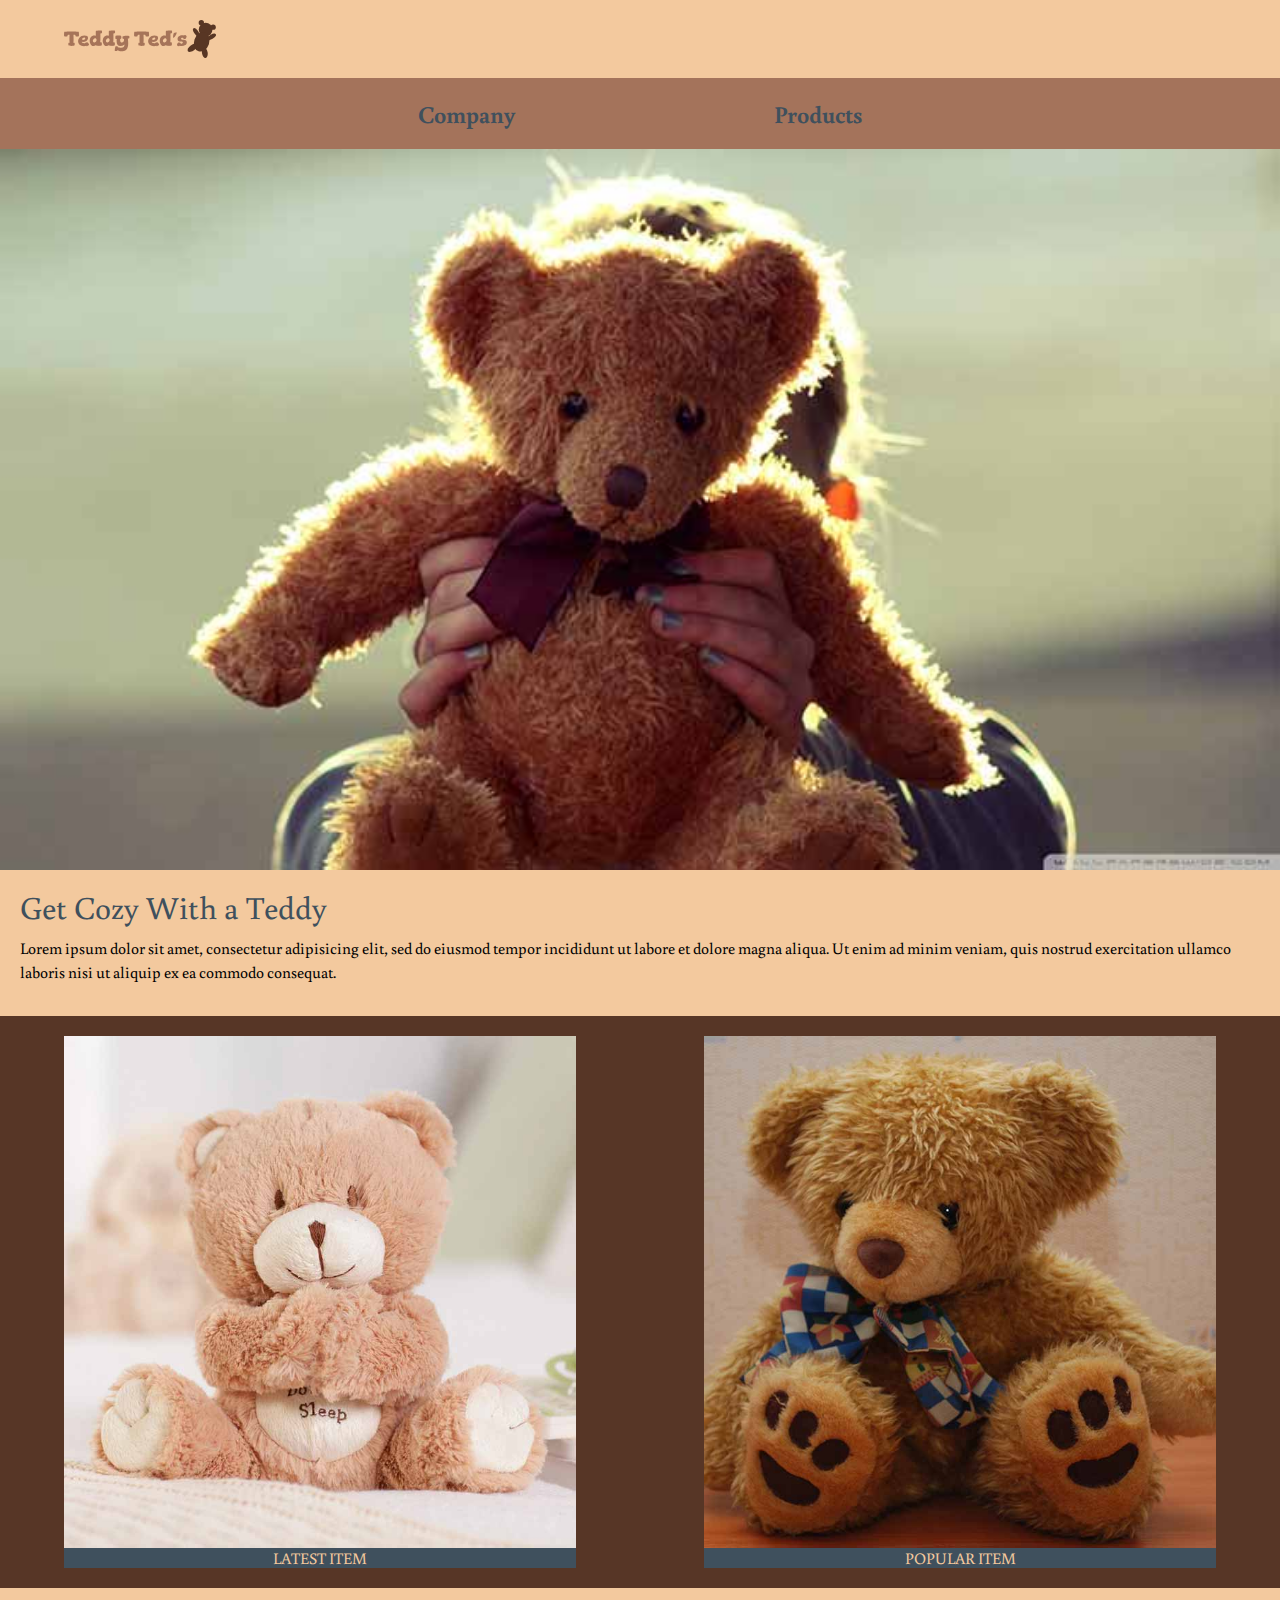
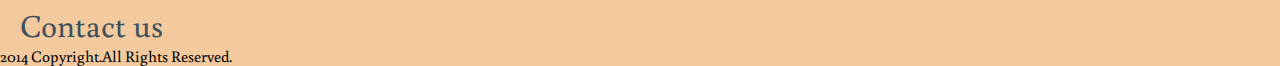
==== index.html @ 9a42027a "did the paragraphs" ====
<!DOCTYPE html>
<html lang="en-ca">
<head>
	<meta charset="utf-8">
	<title>Teddy Ted's</title>
	<meta name="viewport" content="width=device-width,initial-scale=1">
    <link href="css/general.css" rel="stylesheet">
    <link href='http://fonts.googleapis.com/css?family=Buenard:400,700' rel='stylesheet' type='text/css'>
</head>
<body>
    <header>
       
        <a href="index.html" class="logo">
            <img src="images/teddytedlogo.svg" alt="Teddy Ted's logo">
        </a>
    
        <nav class="top-nav">
            <ul>
                <li> <a href="company.html"> Company</a></li>
                <li> <a href="products.html"> Products</a></li>
            </ul>
        </nav>
   
    </header>
    
    <article>
        <div class="billboard">
            <img src="images/teddybeadbillboard.jpg" alt=" Teddy Ted's billboard">
        </div>
        
        <h2>Get Cozy With a Teddy</h2>
        
        <p>Lorem ipsum dolor sit amet, consectetur adipisicing elit, sed do eiusmod tempor incididunt ut labore et dolore magna aliqua. Ut enim ad minim veniam, quis nostrud exercitation ullamco laboris nisi ut aliquip ex ea commodo consequat.</p>
           
        <div class="bucket">
            
            <figure>
                <a href="products.html">
                    <img src="images/teddybear3.jpg" alt="Latest teddy Bear">
                    <figcaption>Latest Item</figcaption>
                </a>
            </figure>
            
            <figure>
                <a href="products.html">
                    <img src="images/teddybear2.jpg">
                    <figcaption>Popular Item</figcaption>
                </a>
            </figure>
    
        </div>
        
        <h2> Contact us</h2>
        
        
        
        
    </article>
    
    <footer> 2014 Copyright.All Rights Reserved.</footer>
    
    
    
    
    
</body>
</html>
---- css/general.css ----
@charset "utf-8";

@-moz-viewport { width: device-width; scale: 1; }
@-ms-viewport { width: device-width; scale: 1; }
@-o-viewport { width: device-width; scale: 1; }
@-webkit-viewport { width: device-width; scale: 1; }
@viewport { width: device-width; scale: 1; }

* {
	-moz-box-sizing: border-box;
	-webkit-box-sizing: border-box;
	box-sizing: border-box;
}

html {
	-moz-text-size-adjust: 100%;
	-ms-text-size-adjust: 100%;
	-webkit-text-size-adjust: 100%;
	text-size-adjust: 100%;
    
    font-size: 100%;
    font-family:'Buenard', Georgia, serif;
}

img {
	width: 100%;
    display: block;
}

body {
    margin: 0;
    padding: 0;
    background-color:#f3c99e;
}

header {
    overflow: hidden;
}

.logo {
    display: block;
    width: 9.5rem;
    margin: 1.25rem 5%;
}

.top-nav {
    background-color:#a4735b;
    margin: 0;
}

.top-nav ul {
    margin: 0;
    padding: 0;
    text-align: center;
}

.top-nav li {
    margin: 0 5%;
    padding: 0;
    display: inline;
}
    
.top-nav a,
.top-nav a:link,
.top-nav a:visited {
    display: inline-block;
    margin: 0;
    padding: 1.25rem 5%;
    color: #3f505d;
    text-decoration: none;
    font-size: 1.5rem;
    font-weight: 700;
}

.billboard {
    background-image: url(../images/teddybeadbillboard.jpg);
    margin: 0;
    overflow: hidden;
    background-repeat: no-repeat;
    background-position: center center;
    background-size: 100%
}

h2 {
    font-size: 2rem;
    font-weight: 400;
    color: #3f505d;
    margin: 1rem 0 0 1.25rem;
}

p {
    font-size: 1rem;
    margin: .5rem 1.25rem 2rem;
    line-height: 1.5rem;
}

.bucket {
    overflow: hidden;
    background-color: #573626;
    margin:0;
}

.bucket figure {
    float: left;
    width: 40%;
    margin: 1.25rem 5%;
    padding: 0;
}

.bucket figure:nth-child(even) {
    margin: 1.25rem 5%;
}

figcaption {
    text-align: center;
    text-transform: uppercase;
    background-color: #3f505d;
    color: #f3c99e;
    font-weight: 400;
}

figure a {
    text-decoration: none;
}
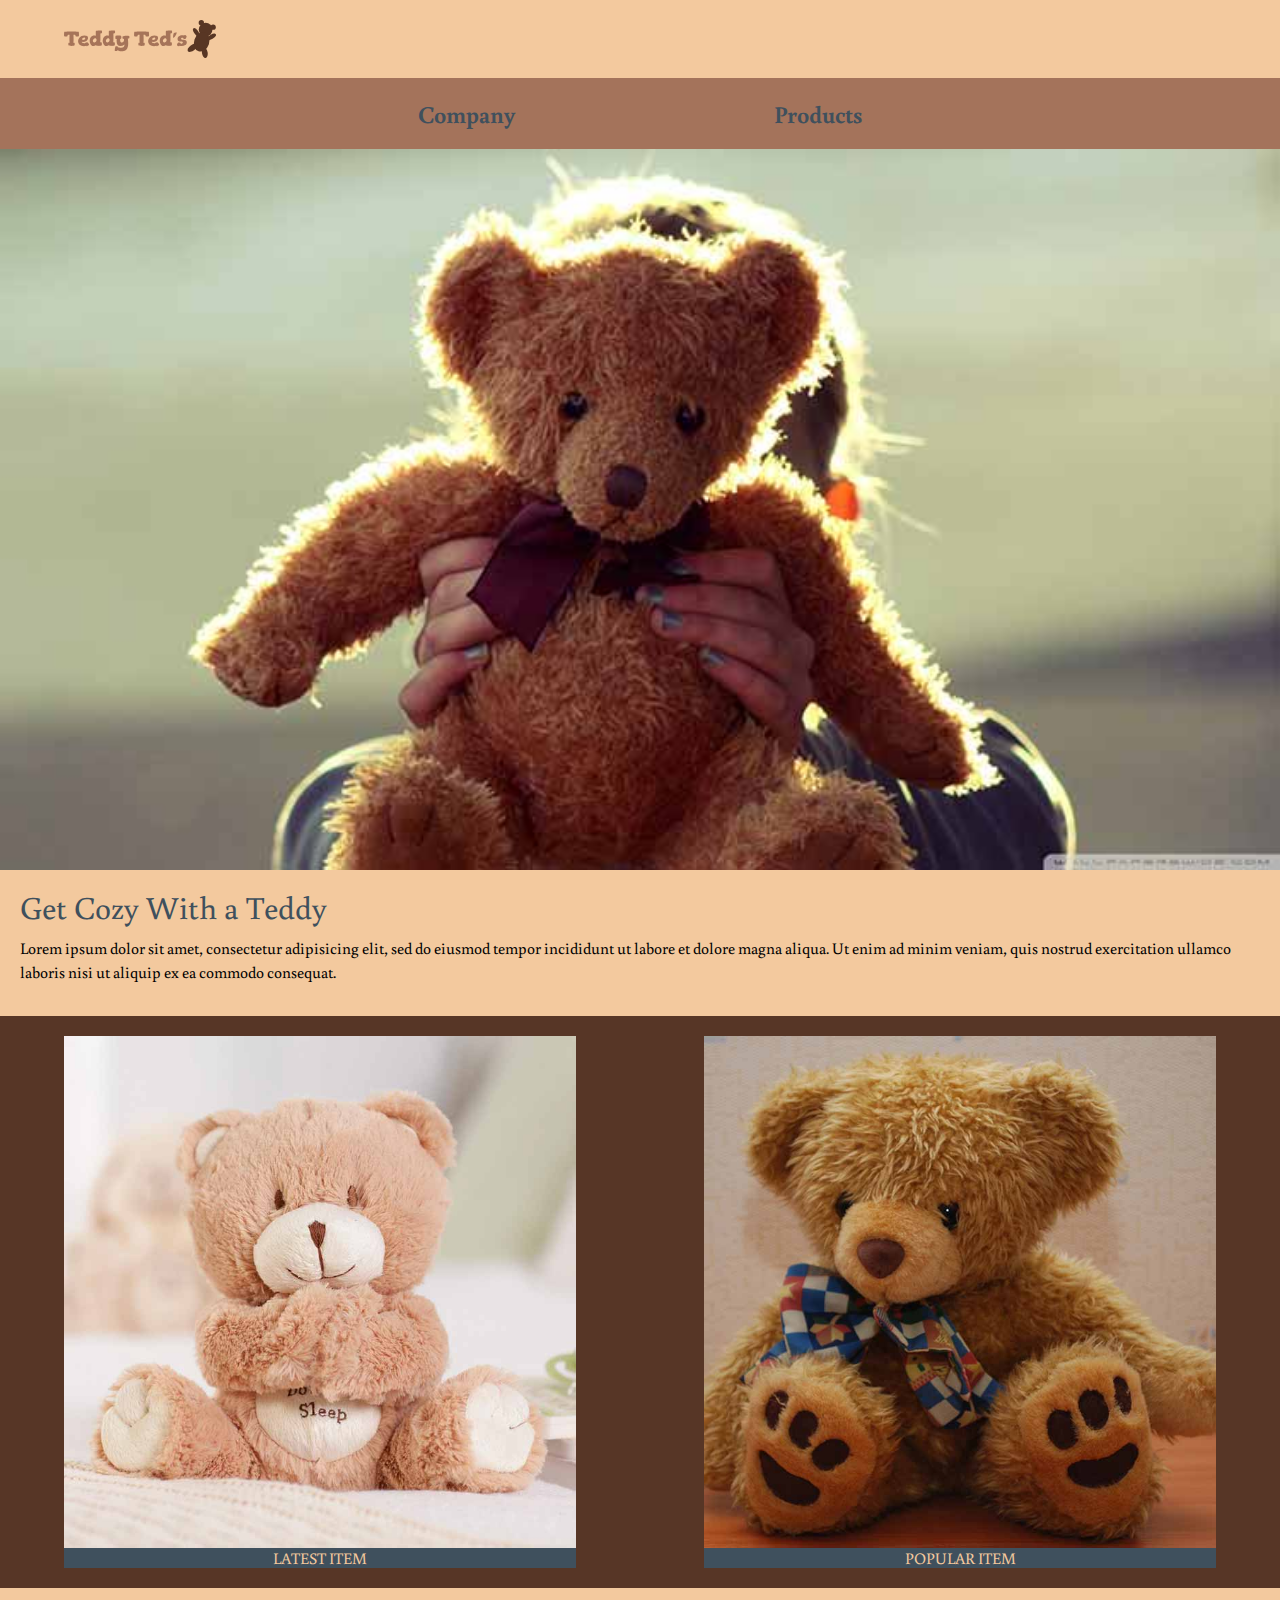
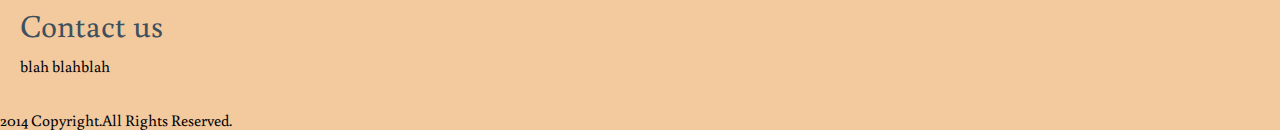
==== commit b53e7ba5: "contact us info" ====
--- a/index.html
+++ b/index.html
@@ -52,6 +52,8 @@
         
         <h2> Contact us</h2>
         
+        <p>blah blahblah</p>
+        
         
         
         
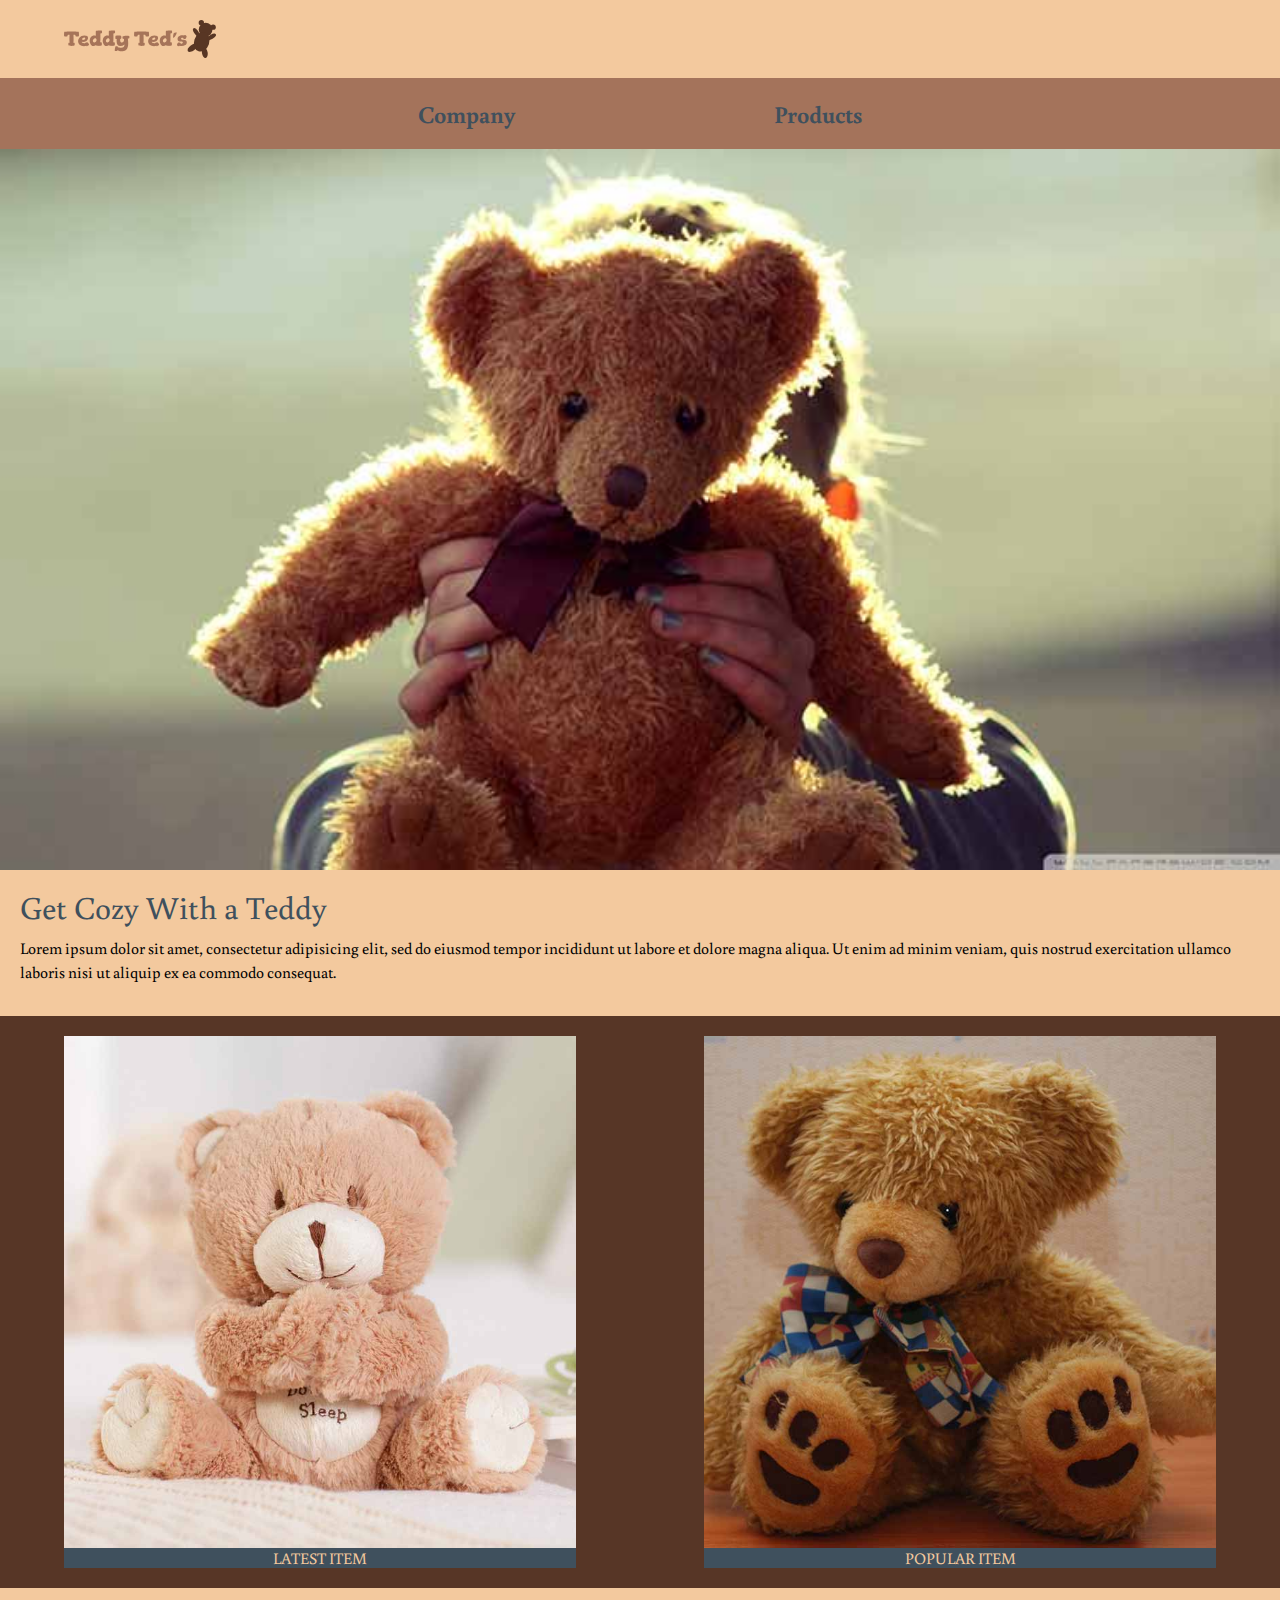
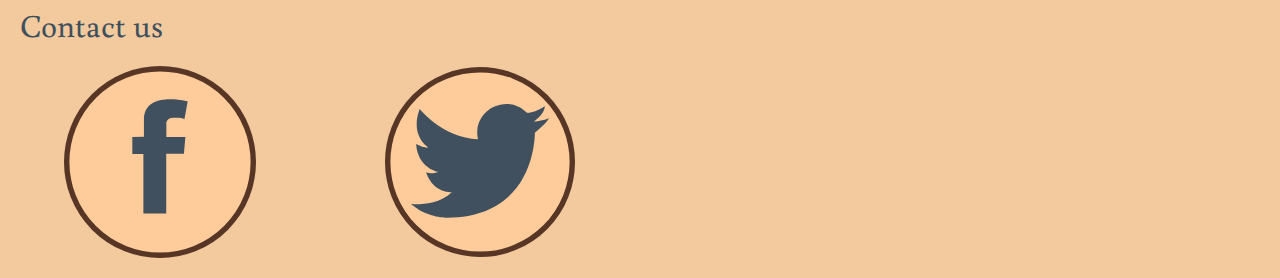
==== commit 9d627362: "icons" ====
--- a/index.html
+++ b/index.html
@@ -43,7 +43,7 @@
             
             <figure>
                 <a href="products.html">
-                    <img src="images/teddybear2.jpg">
+                    <img src="images/teddybear2.jpg" alt="Popular Teddy Bear">
                     <figcaption>Popular Item</figcaption>
                 </a>
             </figure>
@@ -51,19 +51,17 @@
         </div>
         
         <h2> Contact us</h2>
+            
+            <a href="http://facebook.com">
+                <img class="icons" src="images/facebook.svg" alt="facebook icon">
+            </a>
         
-        <p>blah blahblah</p>
-        
-        
-        
+            <a href="http://twitter.com">
+                <img class="icons" src="images/twitter.svg" alt="twitter icon">
+            </a>
         
     </article>
     
-    <footer> 2014 Copyright.All Rights Reserved.</footer>
-    
-    
-    
-    
-    
+
 </body>
 </html>--- a/css/general.css
+++ b/css/general.css
@@ -123,6 +123,19 @@
     text-decoration: none;
 }
 
+.icons {
+    float: left;
+    width: 15%;
+    margin: 1.25rem 5%;
+    padding: 0;
+}
+
+
+
+
+    
+
+
 
 
     
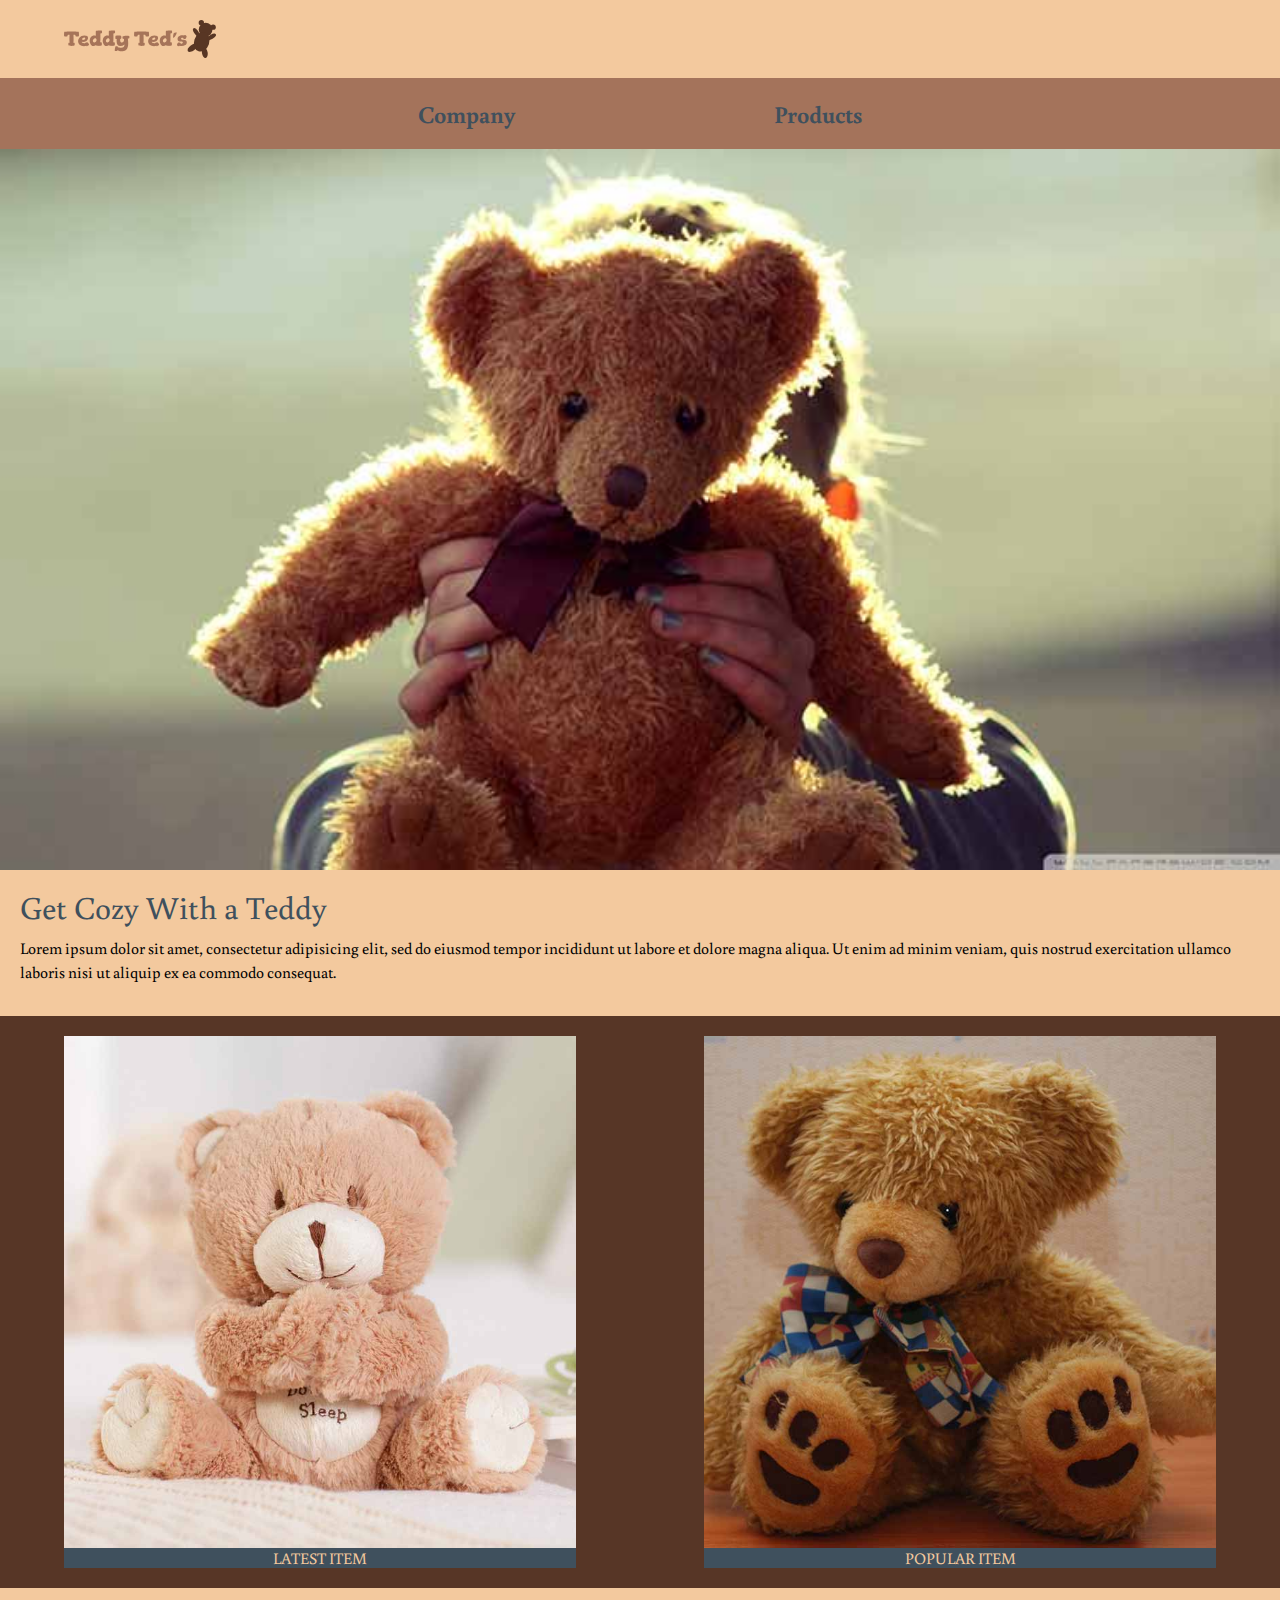
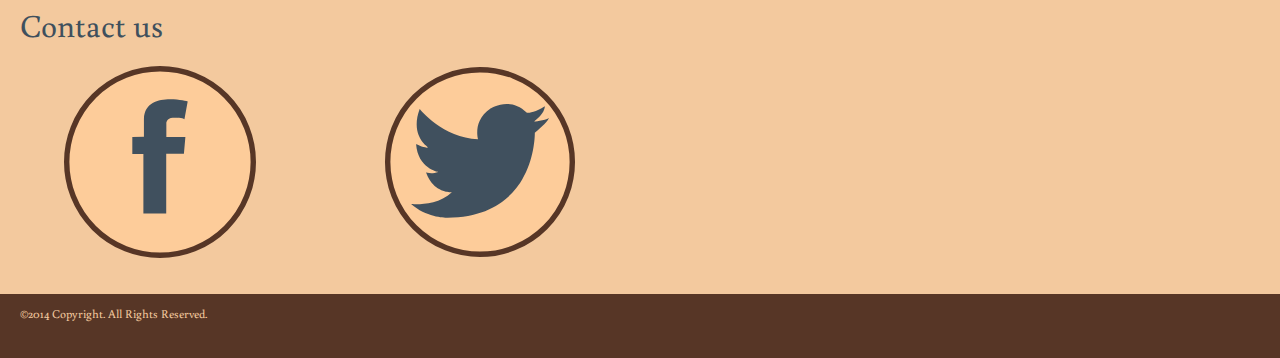
==== commit 6d3f47f2: "footer" ====
--- a/index.html
+++ b/index.html
@@ -52,16 +52,23 @@
         
         <h2> Contact us</h2>
             
-            <a href="http://facebook.com">
-                <img class="icons" src="images/facebook.svg" alt="facebook icon">
-            </a>
+            <div class="contact">
+                
+                <a href="http://facebook.com">
+                    <img class="icons" src="images/facebook.svg" alt="facebook icon">
+                </a>
         
-            <a href="http://twitter.com">
-                <img class="icons" src="images/twitter.svg" alt="twitter icon">
-            </a>
+                <a href="http://twitter.com">
+                    <img class="icons" src="images/twitter.svg" alt="twitter icon">
+                </a>
+                
+            </div>
         
     </article>
     
-
+    <footer>
+        <p>©2014 Copyright. All Rights Reserved.</p>
+    </footer>
+    
 </body>
 </html>--- a/css/general.css
+++ b/css/general.css
@@ -123,29 +123,26 @@
     text-decoration: none;
 }
 
+.contact {
+    background-size: 100%;
+    overflow: hidden;
+}
+
 .icons {
     float: left;
     width: 15%;
     margin: 1.25rem 5%;
     padding: 0;
+    background-size: 100%;
 }
 
+footer {
+    margin: 1rem 0 0;
+    background-color: #573626;
+    overflow: hidden;
+}
 
-
-
-    
-
-
-
-
-    
-    
-
-    
-    
-    
-    
-
-
-
-
+footer p {
+    color: #f3c99e;
+    font-size: .75rem;
+}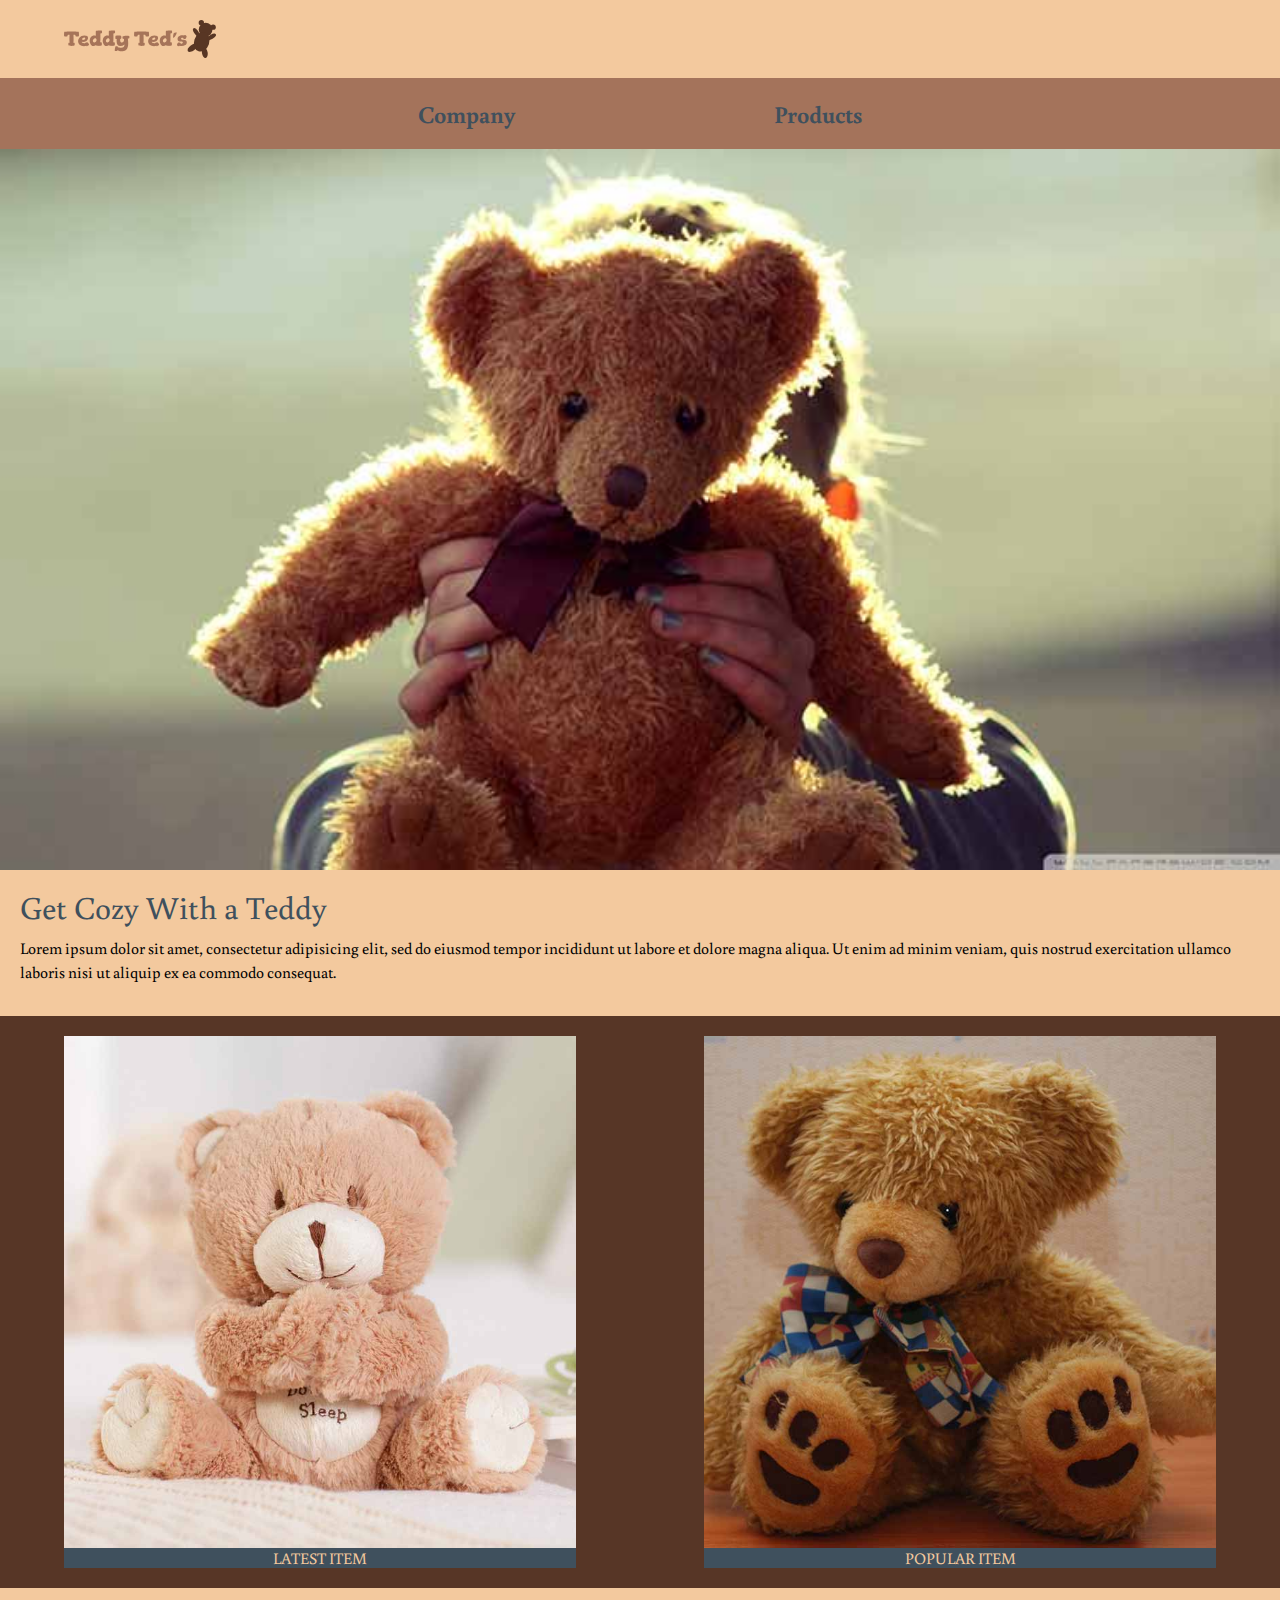
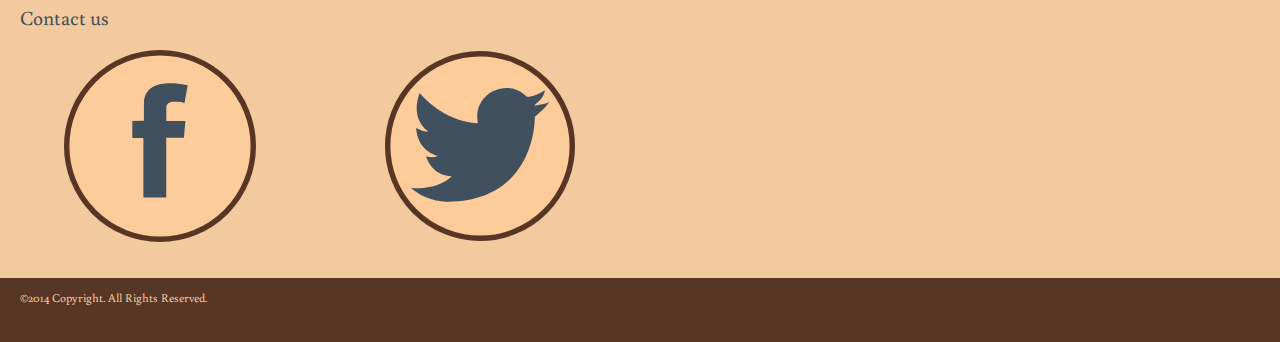
==== commit 3e2e7898: "fixed index page" ====
--- a/index.html
+++ b/index.html
@@ -28,7 +28,7 @@
             <img src="images/teddybeadbillboard.jpg" alt=" Teddy Ted's billboard">
         </div>
         
-        <h2>Get Cozy With a Teddy</h2>
+        <h1>Get Cozy With a Teddy</h1>
         
         <p>Lorem ipsum dolor sit amet, consectetur adipisicing elit, sed do eiusmod tempor incididunt ut labore et dolore magna aliqua. Ut enim ad minim veniam, quis nostrud exercitation ullamco laboris nisi ut aliquip ex ea commodo consequat.</p>
            
--- a/css/general.css
+++ b/css/general.css
@@ -81,13 +81,19 @@
     background-size: 100%
 }
 
-h2 {
+h1 {
     font-size: 2rem;
     font-weight: 400;
     color: #3f505d;
     margin: 1rem 0 0 1.25rem;
 }
 
+h2 {
+    font-size: 1.25rem;
+    font-weight: 400;
+    color: #3f505d;
+    margin: 1rem 0 0 1.25rem;
+}
 p {
     font-size: 1rem;
     margin: .5rem 1.25rem 2rem;
@@ -145,4 +151,9 @@
 footer p {
     color: #f3c99e;
     font-size: .75rem;
-}+}
+
+.selected:hover {
+    background-color: #f3c99e;
+}
+    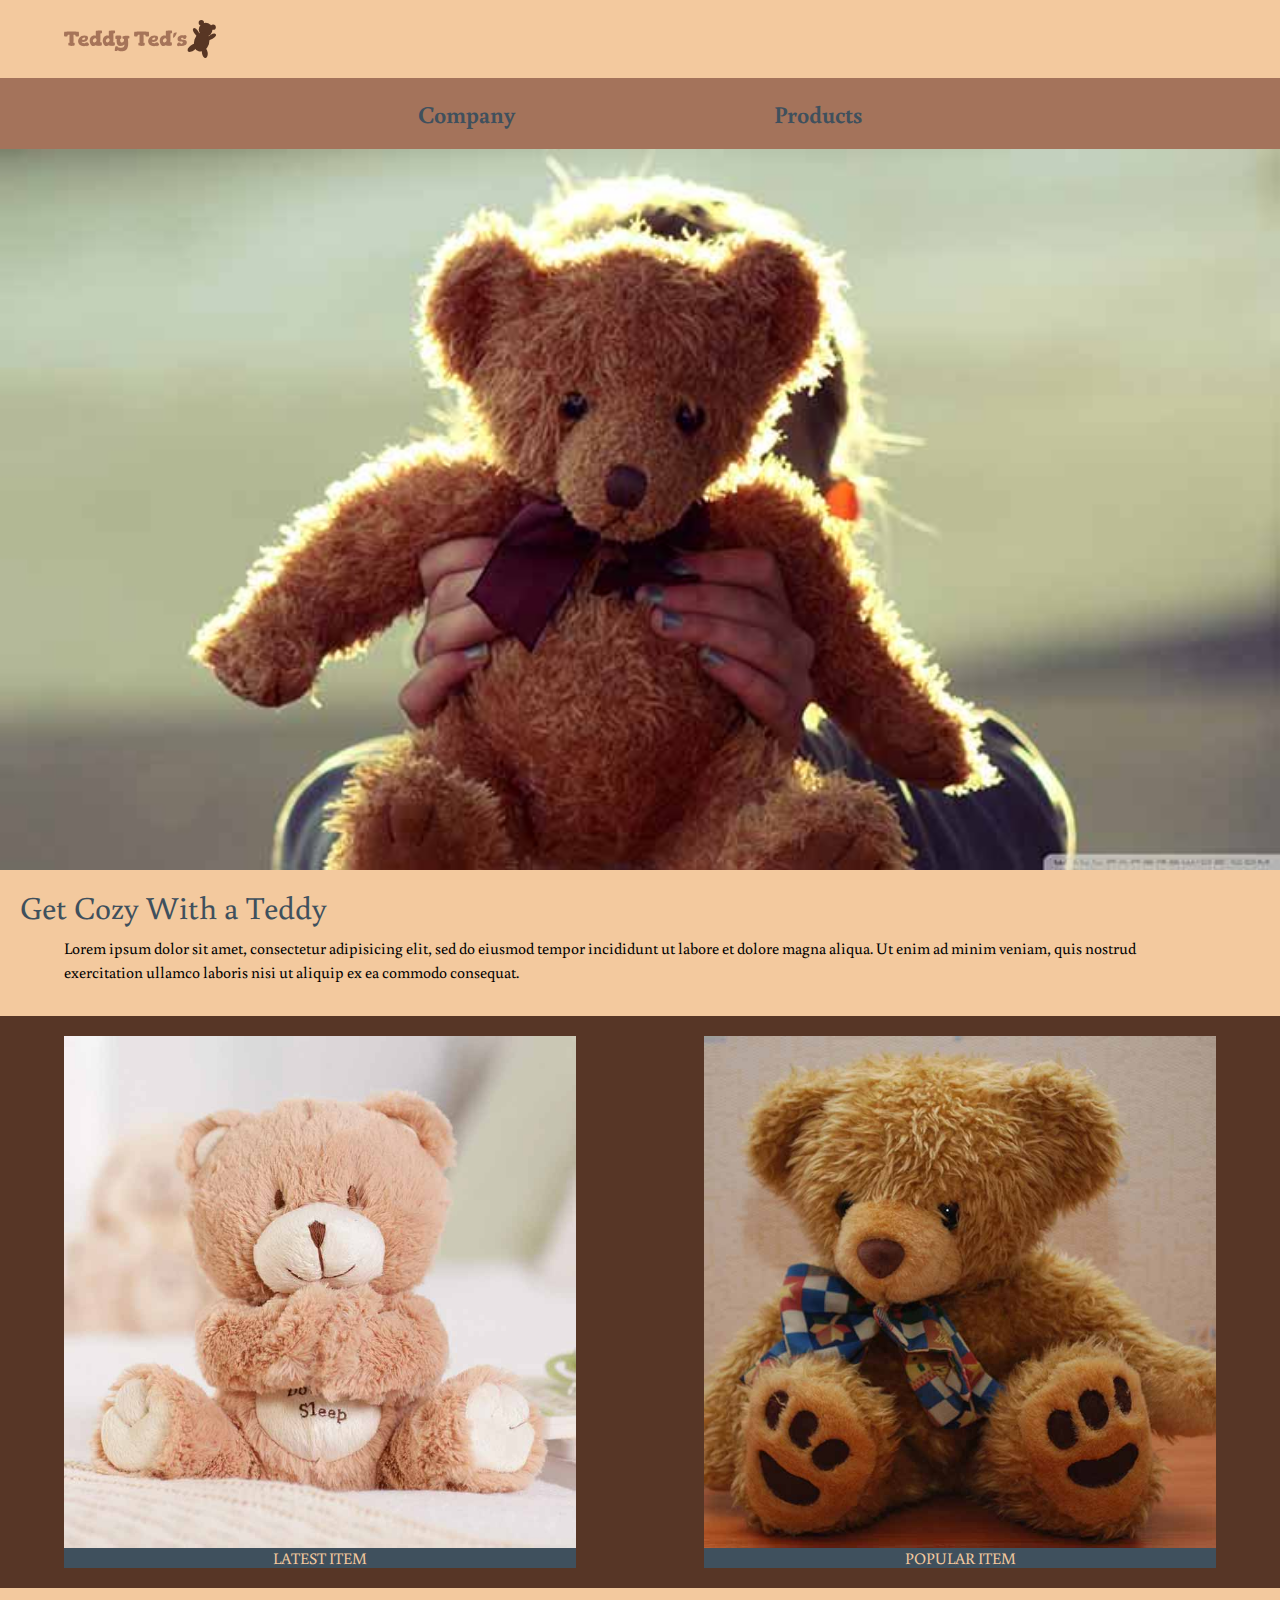
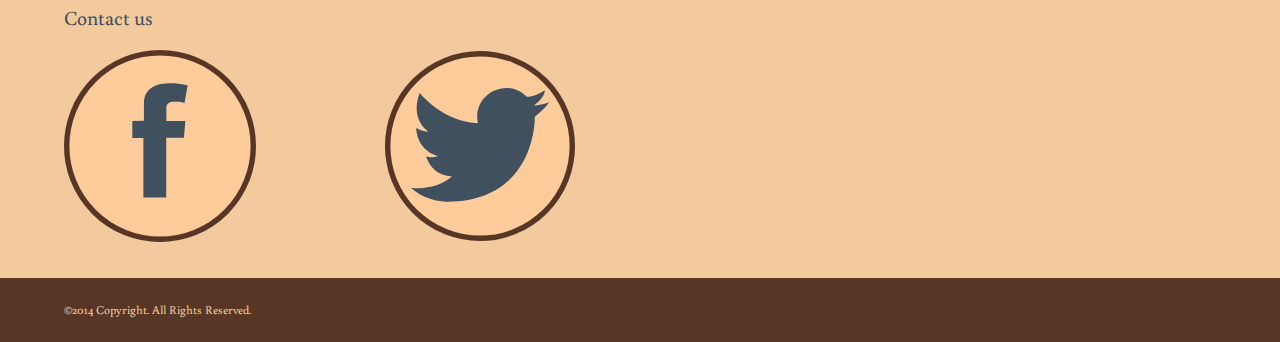
==== commit 7dac5a15: "fixes small errors" ====
--- a/index.html
+++ b/index.html
@@ -36,14 +36,14 @@
             
             <figure>
                 <a href="products.html">
-                    <img src="images/teddybear3.jpg" alt="Latest teddy Bear">
+                <img src="images/teddybear3.jpg" alt="Latest teddy Bear">
                     <figcaption>Latest Item</figcaption>
                 </a>
             </figure>
             
             <figure>
                 <a href="products.html">
-                    <img src="images/teddybear2.jpg" alt="Popular Teddy Bear">
+                <img src="images/teddybear2.jpg" alt="Popular Teddy Bear">
                     <figcaption>Popular Item</figcaption>
                 </a>
             </figure>
--- a/css/general.css
+++ b/css/general.css
@@ -92,11 +92,12 @@
     font-size: 1.25rem;
     font-weight: 400;
     color: #3f505d;
-    margin: 1rem 0 0 1.25rem;
+    margin: 1rem 0 0 5%;
 }
+
 p {
     font-size: 1rem;
-    margin: .5rem 1.25rem 2rem;
+    margin: .5rem 5% 2rem;
     line-height: 1.5rem;
 }
 
@@ -151,9 +152,28 @@
 footer p {
     color: #f3c99e;
     font-size: .75rem;
+    margin: 1.25rem 5% 1.25rem;
 }
 
-.selected:hover {
+.selected {
     background-color: #f3c99e;
 }
-    +
+.teddy figure {
+    float: left;
+    width: 40%;
+    margin: 1.25rem 5%;
+    padding: 0;
+}
+
+.teddy figure:nth-child(even) {
+    margin: 1.25rem 5% ;
+}
+
+figcaption {
+    text-align: center;
+    text-transform: uppercase;
+    background-color: #3f505d;
+    color: #f3c99e;
+    font-weight: 400;
+} 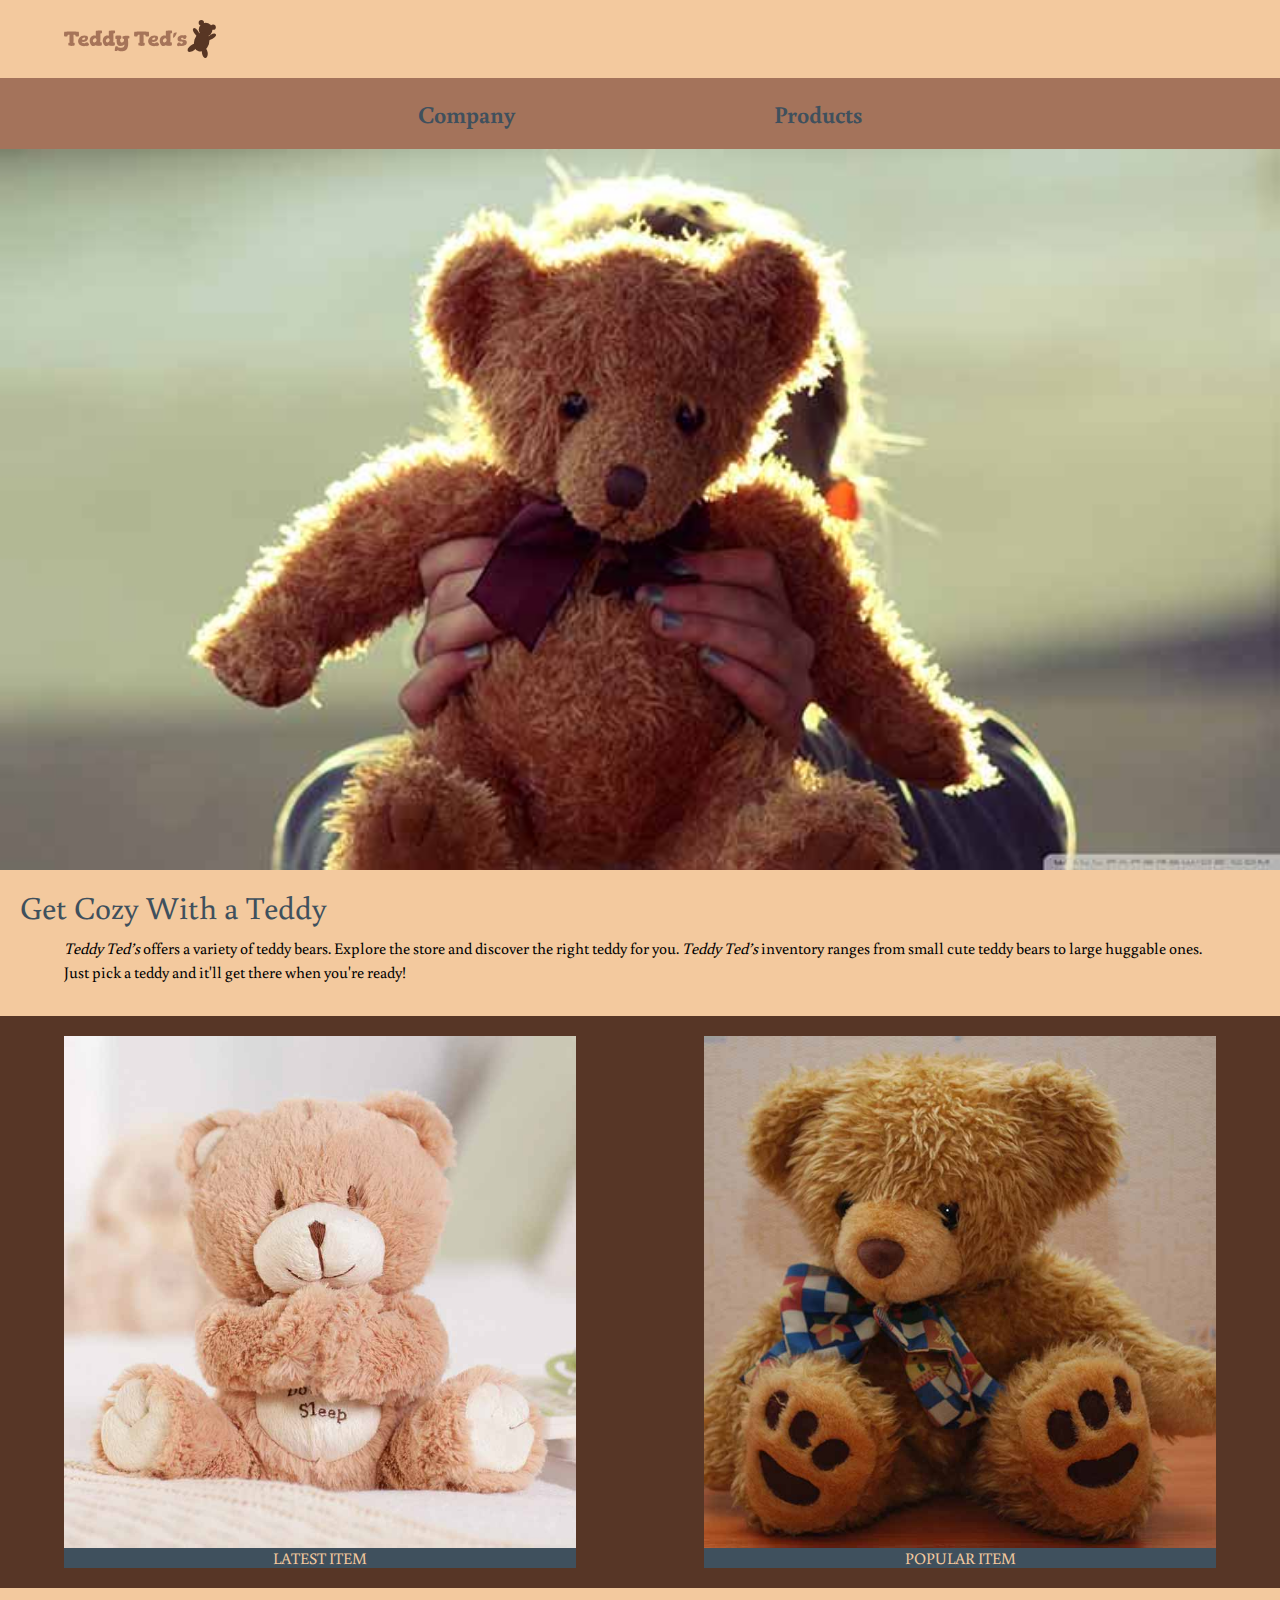
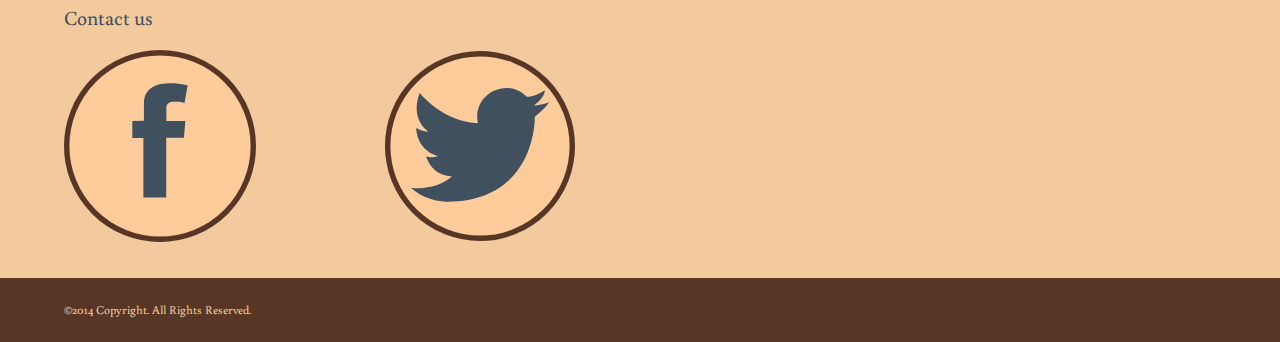
==== commit a3ea20ad: "finished most of website" ====
--- a/index.html
+++ b/index.html
@@ -30,20 +30,20 @@
         
         <h1>Get Cozy With a Teddy</h1>
         
-        <p>Lorem ipsum dolor sit amet, consectetur adipisicing elit, sed do eiusmod tempor incididunt ut labore et dolore magna aliqua. Ut enim ad minim veniam, quis nostrud exercitation ullamco laboris nisi ut aliquip ex ea commodo consequat.</p>
+        <p><em>Teddy Ted’s</em> offers a variety of teddy bears. Explore the store and discover the right teddy for you. <em>Teddy Ted’s</em> inventory ranges from small cute teddy bears to large huggable ones. Just pick a teddy and it'll get there when you're ready!</p>
            
         <div class="bucket">
             
             <figure>
                 <a href="products.html">
-                <img src="images/teddybear3.jpg" alt="Latest teddy Bear">
+                    <img src="images/teddybear3.jpg" alt="Latest teddy Bear">
                     <figcaption>Latest Item</figcaption>
                 </a>
             </figure>
             
             <figure>
                 <a href="products.html">
-                <img src="images/teddybear2.jpg" alt="Popular Teddy Bear">
+                    <img src="images/teddybear2.jpg" alt="Popular Teddy Bear">
                     <figcaption>Popular Item</figcaption>
                 </a>
             </figure>
--- a/css/general.css
+++ b/css/general.css
@@ -44,7 +44,7 @@
 }
 
 .top-nav {
-    background-color:#a4735b;
+    background-color: #a4735b;
     margin: 0;
 }
 
@@ -78,7 +78,7 @@
     overflow: hidden;
     background-repeat: no-repeat;
     background-position: center center;
-    background-size: 100%
+    background-size: 100%;
 }
 
 h1 {
@@ -159,6 +159,10 @@
     background-color: #f3c99e;
 }
 
+.teddy {
+    overflow: hidden;
+}
+
 .teddy figure {
     float: left;
     width: 40%;
@@ -167,7 +171,7 @@
 }
 
 .teddy figure:nth-child(even) {
-    margin: 1.25rem 5% ;
+    margin: 1.25rem 5%;
 }
 
 figcaption {
